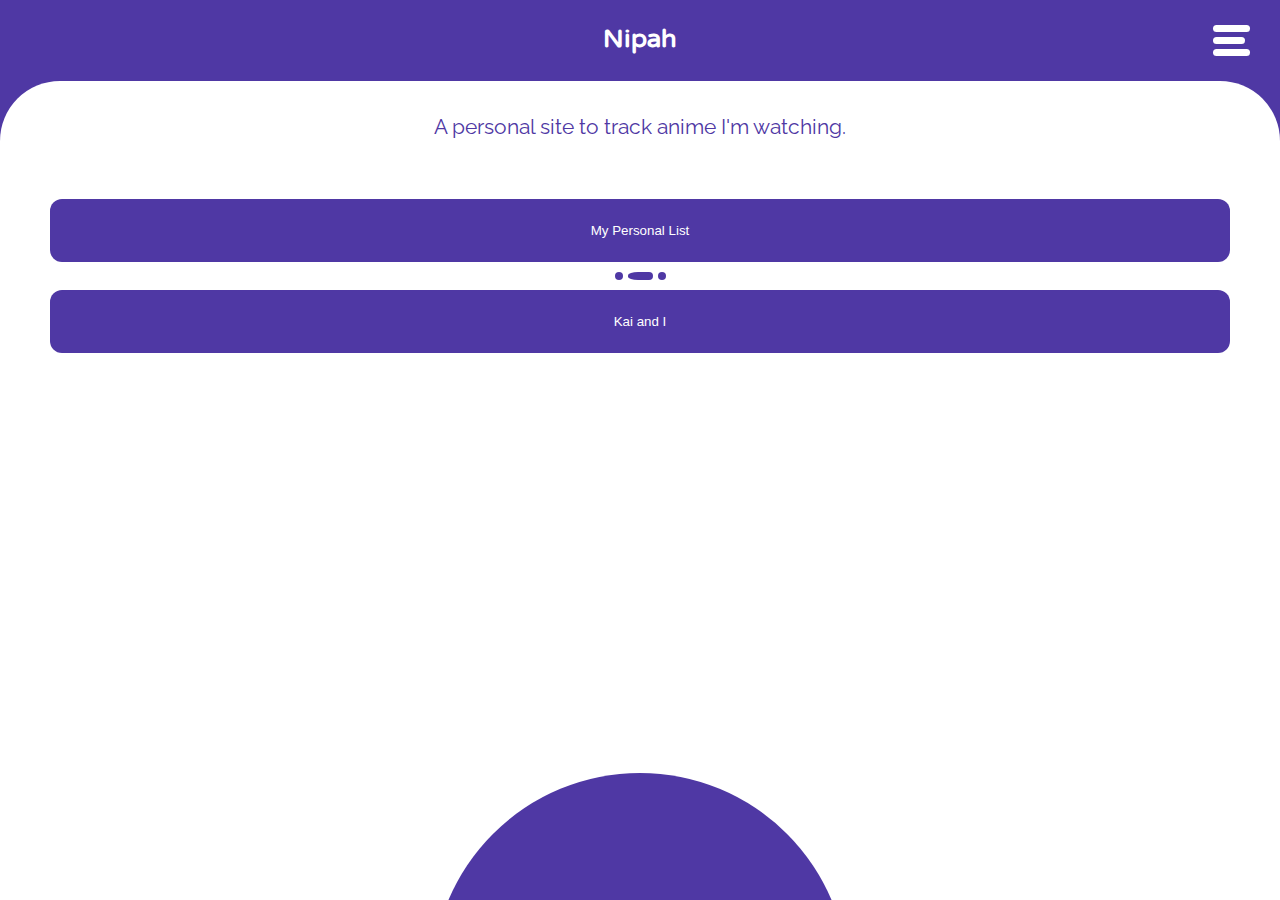
==== index.html @ dfde2eca "first commit" ====
<!DOCTYPE html>
<html lang="en">
<head>
    <meta charset="UTF-8">
    <meta name="viewport" content="width=device-width, initial-scale=1.0">
    <link rel="stylesheet" href="stylesheets/main.css">
    <title>Nipah - Homepage</title>
</head>
<body>
    <div class="container">
        <nav>
            <h1>Nipah</h1>
            <div class="menu">
                <div class="top-bot-menu"></div>
                <div class="middle-menu"></div>
                <div class="top-bot-menu"></div>
            </div>
        </nav>
        <section class="content content-menu inactive ">
            <div class="page">
                <div class="menu-circle"></div>
                <a href="index.html"><h2>Home</h2></a>
            </div>
            <div class="page">
                <div class="menu-circle inactive"></div>
                <a href="index.html"><h2>Personal List</h2></a>
            </div>           
            <div class="page">
                <div class="menu-circle inactive"></div>
                <a href="index.html"><h2>Lulu & Kai's List</h2></a>
            </div>
            <div class="page">
                <div class="menu-circle inactive"></div>
                <a href="index.html"><h2>Dark Mode</h2></a>
            </div>
        </section>
        <section class="content">
            <h2 class="call-to-action"> A personal site to track anime I'm watching.</h2>
            
            <a href="personal_list.html">
              <button class="primary-btn"> My Personal List </button>  
            </a>
            
            <div class="divider">
                <div class="left"></div>
                <div class="mid"></div>
                <div class="right"></div>
            </div>
    
            <a href="#">
                <button class="primary-btn"> Kai and I </button>  
            </a>
            <div class="logo">
                <img src="https://external-content.duckduckgo.com/iu/?u=http%3A%2F%2Fth09.deviantart.net%2Ffs70%2FPRE%2Fi%2F2012%2F092%2Ff%2Ff%2Fhigurashi___furude_rika_coloured_3_by_yaiu-d4us0sw.png&f=1&nofb=1" alt="" class="rika">
                <div class="circle"></div>
            </div>
        </section>
        <div class="fill-hole"></div>

    </div>
</body>
</html>
---- stylesheets/main.css ----
@import url("https://fonts.googleapis.com/css2?family=NTR&family=Raleway:wght@300;400;700&display=swap");
.primary-btn {
  position: relative;
  z-index: 100;
  width: 100%;
  height: 63px;
  margin: 10px 0;
  border: none;
  border-radius: 12px;
  color: white;
  background: #4f38a4;
  -webkit-transition: all .1s ease-in;
  transition: all .1s ease-in;
}

.primary-btn:hover {
  cursor: pointer;
  -webkit-transform: scale(1.02);
          transform: scale(1.02);
}

.divider {
  display: -webkit-box;
  display: -ms-flexbox;
  display: flex;
  -ms-flex-item-align: center;
      align-self: center;
}

.divider div {
  background: #4f38a4;
}

.divider .left, .divider .right {
  margin: 0 5px;
  width: 8px;
  height: 8px;
  border-radius: 50%;
}

.divider .mid {
  height: 8px;
  width: 25px;
  border-radius: 50% 5px 5px 50%;
}

.logo {
  position: absolute;
  -ms-flex-item-align: center;
      align-self: center;
  bottom: -208px;
  display: -webkit-box;
  display: -ms-flexbox;
  display: flex;
  -webkit-box-orient: vertical;
  -webkit-box-direction: normal;
      -ms-flex-direction: column;
          flex-direction: column;
  z-index: 0;
}

.logo img {
  position: absolute;
  top: -208px;
  margin-left: 40px;
  z-index: 2;
  width: 80%;
  height: auto;
}

.logo .circle {
  width: 416px;
  height: 416px;
  border-radius: 50%;
  background: #4f38a4;
}

.card {
  position: relative;
  width: 100%;
  padding: 10px 5px;
  display: -webkit-box;
  display: -ms-flexbox;
  display: flex;
  background: #4f38a4;
  border: 1px solid white;
  -webkit-box-shadow: 0 10px 15px -3px rgba(0, 0, 0, 0.1), 0 4px 6px -2px rgba(0, 0, 0, 0.05);
          box-shadow: 0 10px 15px -3px rgba(0, 0, 0, 0.1), 0 4px 6px -2px rgba(0, 0, 0, 0.05);
  color: white;
  border-radius: 12px;
  margin-bottom: 20px;
}

.card .img-container {
  border-radius: 10px;
  width: 75px;
  height: 75px;
  position: relative;
}

.card .img-container img {
  border-radius: inherit;
  -o-object-fit: cover;
     object-fit: cover;
  -o-object-position: center;
     object-position: center;
  width: 100%;
  height: 100%;
}

.card .title {
  font-size: .95em;
  margin-left: 5px;
}

.card .view-more {
  position: absolute;
  bottom: 8px;
  right: 8px;
  font-size: .90em;
  opacity: 90%;
}

@-webkit-keyframes slideInVertical {
  from {
    -webkit-transform: translateY(100%);
            transform: translateY(100%);
  }
  to {
    -webkit-transform: translateY(0%);
            transform: translateY(0%);
  }
}

@keyframes slideInVertical {
  from {
    -webkit-transform: translateY(100%);
            transform: translateY(100%);
  }
  to {
    -webkit-transform: translateY(0%);
            transform: translateY(0%);
  }
}

@-webkit-keyframes slideOutVertical {
  from {
    -webkit-transform: translateY(0%);
            transform: translateY(0%);
  }
  to {
    -webkit-transform: translateY(100%);
            transform: translateY(100%);
  }
}

@keyframes slideOutVertical {
  from {
    -webkit-transform: translateY(0%);
            transform: translateY(0%);
  }
  to {
    -webkit-transform: translateY(100%);
            transform: translateY(100%);
  }
}

* {
  -webkit-box-sizing: border-box;
          box-sizing: border-box;
  margin: 0;
}

body {
  display: -webkit-box;
  display: -ms-flexbox;
  display: flex;
  -webkit-box-pack: center;
      -ms-flex-pack: center;
          justify-content: center;
  width: 100vw;
  max-height: 100vh;
  font-family: "Raleway", sans-serif;
}

.container {
  top: 0;
  position: absolute;
  width: 100vw;
  max-height: 100vh;
  height: 100%;
  overflow: hidden;
}

a {
  z-index: 4;
  text-decoration: none;
}

a:visited {
  color: inherit;
}

.content-menu {
  width: 100%;
  display: -webkit-box;
  display: -ms-flexbox;
  display: flex;
  -webkit-box-align: center;
      -ms-flex-align: center;
          align-items: center;
  color: #4f38a4;
}

.content-menu .page {
  display: -webkit-box;
  display: -ms-flexbox;
  display: flex;
  -webkit-box-pack: center;
      -ms-flex-pack: center;
          justify-content: center;
  -webkit-box-align: center;
      -ms-flex-align: center;
          align-items: center;
}

.content-menu .page:nth-child(1) {
  margin-top: 50px;
}

.content-menu .page .menu-circle {
  margin-right: 10px;
  margin-bottom: 50px;
  border-radius: 50%;
  width: 15px;
  height: 15px;
  background: #4f38a4;
}

.content-menu .page h2 {
  margin-bottom: 50px;
}

nav {
  position: relative;
  background: #4f38a4;
  color: white;
  display: -webkit-box;
  display: -ms-flexbox;
  display: flex;
  -webkit-box-pack: center;
      -ms-flex-pack: center;
          justify-content: center;
  height: 81px;
  width: 100%;
}

nav h1 {
  font-family: "NTR", sans-serif;
  font-size: 2em;
  -ms-flex-item-align: center;
      -ms-grid-row-align: center;
      align-self: center;
}

nav .menu {
  position: absolute;
  -ms-flex-item-align: center;
      align-self: center;
  right: 30px;
  display: -webkit-box;
  display: -ms-flexbox;
  display: flex;
  -webkit-box-orient: vertical;
  -webkit-box-direction: normal;
      -ms-flex-direction: column;
          flex-direction: column;
}

nav .menu .top-bot-menu {
  border-radius: 8px;
  background: white;
  width: 37px;
  height: 7px;
  margin: 5px 0;
}

nav .menu .middle-menu {
  border-radius: 8px;
  background: white;
  width: 32px;
  height: 7px;
}

nav .menu:hover {
  cursor: pointer;
  opacity: 70%;
}

.content {
  position: relative;
  display: -webkit-box;
  display: -ms-flexbox;
  display: flex;
  -webkit-box-orient: vertical;
  -webkit-box-direction: normal;
      -ms-flex-direction: column;
          flex-direction: column;
  max-height: 100vh;
  height: 100%;
  overflow: hidden;
  background: white;
  border-radius: 60px 60px 0 0;
  padding: 33px 50px;
  -webkit-animation: .5s ease-in slideInVertical;
          animation: .5s ease-in slideInVertical;
}

.content .call-to-action {
  z-index: 3;
  font-size: 1.3em;
  color: #4f38a4;
  font-weight: normal;
  margin-bottom: 50px;
  -ms-flex-item-align: center;
      -ms-grid-row-align: center;
      align-self: center;
}

.fill-hole {
  position: absolute;
  top: 0;
  width: 100%;
  height: 100%;
  background: #4f38a4;
  z-index: -1;
}

.inactive {
  display: none;
}
/*# sourceMappingURL=main.css.map */
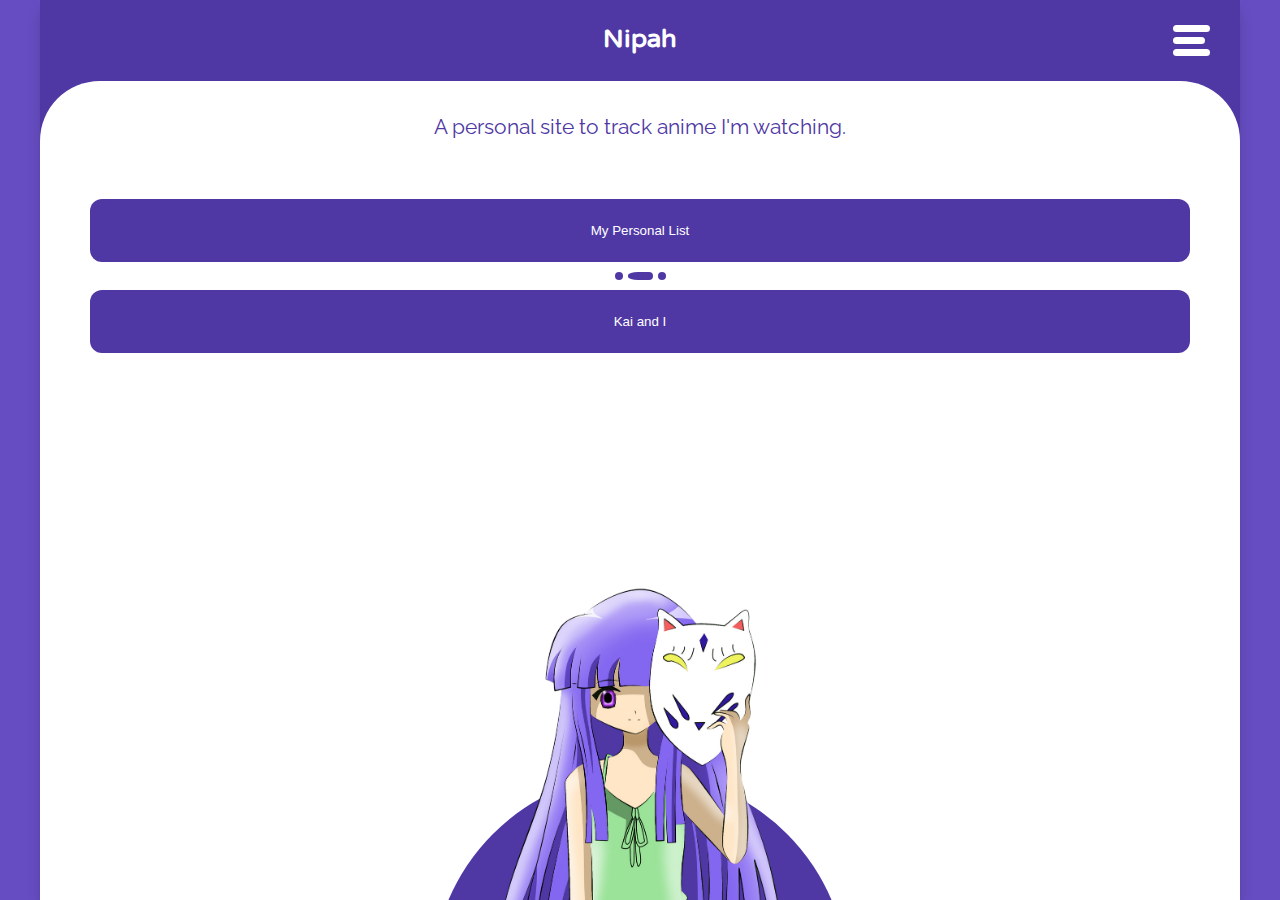
==== commit a887b668: "going to bed for the day" ====
--- a/index.html
+++ b/index.html
@@ -51,7 +51,7 @@
                 <button class="primary-btn"> Kai and I </button>  
             </a>
             <div class="logo">
-                <img src="https://external-content.duckduckgo.com/iu/?u=http%3A%2F%2Fth09.deviantart.net%2Ffs70%2FPRE%2Fi%2F2012%2F092%2Ff%2Ff%2Fhigurashi___furude_rika_coloured_3_by_yaiu-d4us0sw.png&f=1&nofb=1" alt="" class="rika">
+                <img src="./images/nipah.png" alt="" class="rika">
                 <div class="circle"></div>
             </div>
         </section>
--- a/stylesheets/main.css
+++ b/stylesheets/main.css
@@ -83,9 +83,9 @@
   display: -ms-flexbox;
   display: flex;
   background: #4f38a4;
-  border: 1px solid white;
-  -webkit-box-shadow: 0 10px 15px -3px rgba(0, 0, 0, 0.1), 0 4px 6px -2px rgba(0, 0, 0, 0.05);
-          box-shadow: 0 10px 15px -3px rgba(0, 0, 0, 0.1), 0 4px 6px -2px rgba(0, 0, 0, 0.05);
+  border: 2px solid #ffffff;
+  -webkit-box-shadow: 0 4px 6px -1px rgba(0, 0, 0, 0.2), 0 2px 4px -1px rgba(0, 0, 0, 0.06);
+          box-shadow: 0 4px 6px -1px rgba(0, 0, 0, 0.2), 0 2px 4px -1px rgba(0, 0, 0, 0.06);
   color: white;
   border-radius: 12px;
   margin-bottom: 20px;
@@ -110,7 +110,7 @@
 
 .card .title {
   font-size: .95em;
-  margin-left: 5px;
+  margin-left: 10px;
 }
 
 .card .view-more {
@@ -172,6 +172,7 @@
 }
 
 body {
+  background: #664dc2;
   display: -webkit-box;
   display: -ms-flexbox;
   display: flex;
@@ -187,8 +188,11 @@
   top: 0;
   position: absolute;
   width: 100vw;
+  max-width: 1200px;
   max-height: 100vh;
   height: 100%;
+  -webkit-box-shadow: 0 10px 15px -3px rgba(0, 0, 0, 0.2), 0 4px 6px -2px rgba(0, 0, 0, 0.05);
+          box-shadow: 0 10px 15px -3px rgba(0, 0, 0, 0.2), 0 4px 6px -2px rgba(0, 0, 0, 0.05);
   overflow: hidden;
 }
 
@@ -253,6 +257,19 @@
           justify-content: center;
   height: 81px;
   width: 100%;
+}
+
+nav a {
+  position: absolute;
+  left: 30px;
+  -ms-flex-item-align: center;
+      -ms-grid-row-align: center;
+      align-self: center;
+  font-size: 1.5em;
+}
+
+nav a:hover {
+  opacity: 70%;
 }
 
 nav h1 {
@@ -339,4 +356,22 @@
 .inactive {
   display: none;
 }
+
+.top {
+  display: -webkit-box;
+  display: -ms-flexbox;
+  display: flex;
+  -webkit-box-pack: center;
+      -ms-flex-pack: center;
+          justify-content: center;
+}
+
+.top .fa {
+  margin-top: 5px;
+  margin-left: 5px;
+}
+
+.top:hover {
+  cursor: pointer;
+}
 /*# sourceMappingURL=main.css.map */